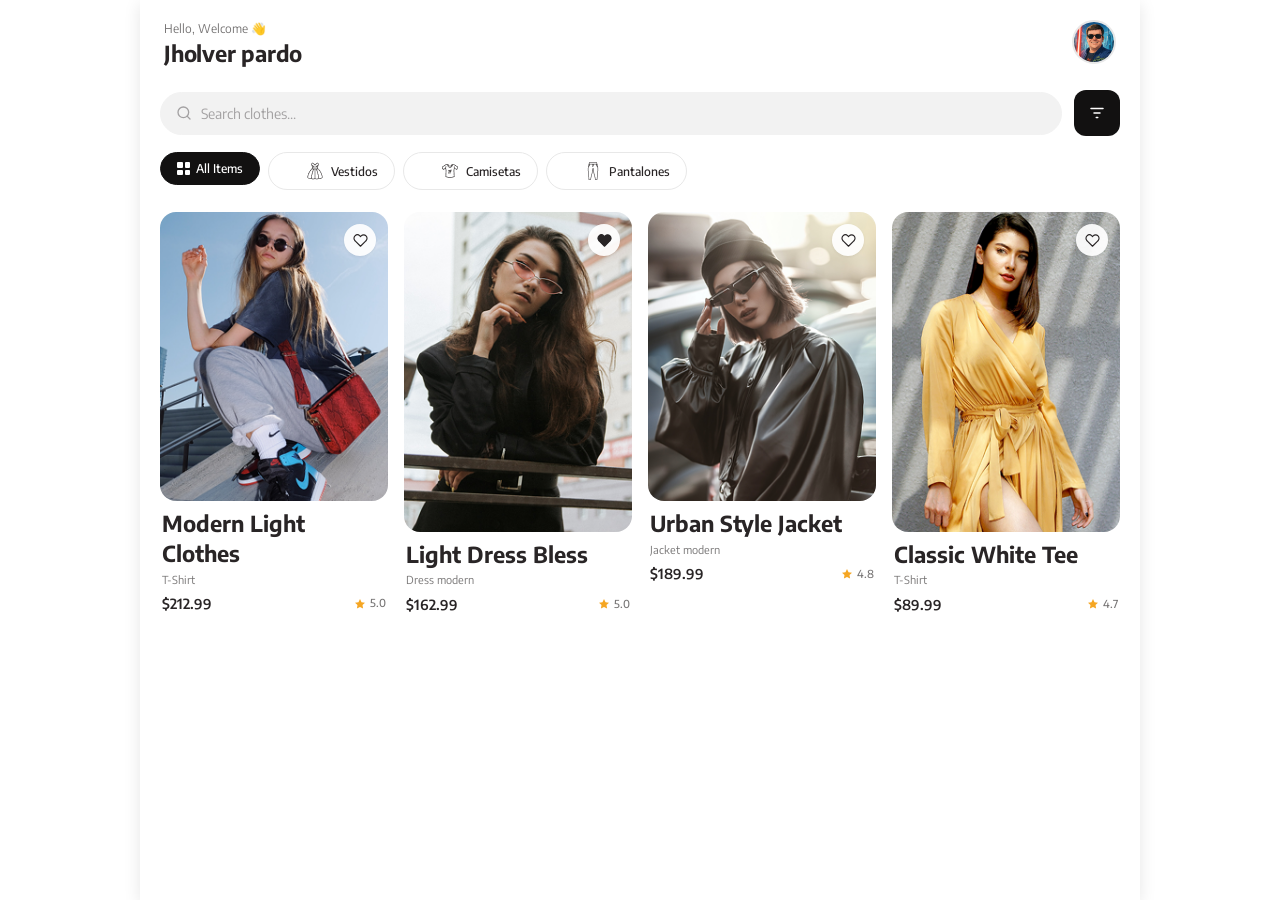
==== index.html @ 1089f5e9 "feat: :sparkles: ajustes y funciones agregadas" ====
<!DOCTYPE html>
<html lang="es">
<head>
  <meta charset="UTF-8" />
  <meta name="viewport" content="width=device-width, initial-scale=1.0" />
  <meta name="description" content="StyleStore — Tu tienda de moda online." />
  <title>StyleStore — Inicio</title>
  <link rel="stylesheet" href="css/variables.css" />
  <link rel="stylesheet" href="css/style.css" />
</head>
<body>

<div class="page-wrapper">

  <!-- ══════════════════════════════════
       TOP BAR — Saludo + Avatar
  ══════════════════════════════════ -->
  <header class="top-bar">

    <div class="top-bar__greeting">
      <span class="top-bar__hello">
        Hello, Welcome <span class="emoji">👋</span>
      </span>
      <span class="top-bar__name">Jholver pardo </span>
    </div>

    <!-- Avatar de usuario -->
    <div class="top-bar__avatar" role="img" aria-label="Foto de perfil de Albert Stevano">
      <img src="/almacenamiento/img/image.png" alt="avatar">
      <span class="avatar-placeholder" aria-hidden="true"></span>
    </div>

  </header>

  <!-- ══════════════════════════════════
       BARRA DE BÚSQUEDA
  ══════════════════════════════════ -->
  <section class="search-section" aria-label="Búsqueda">

    <div class="search-bar" role="search">

      <div class="search-bar__input-wrap">
        <span class="search-bar__icon" aria-hidden="true">
          <!-- Lupa SVG -->
          <svg viewBox="0 0 24 24" fill="none" stroke-width="2"
               stroke-linecap="round" stroke-linejoin="round">
            <circle cx="11" cy="11" r="8"/>
            <line x1="21" y1="21" x2="16.65" y2="16.65"/>
          </svg>
        </span>
        <label for="search-input" class="sr-only">Buscar ropa</label>
        <input
          id="search-input"
          class="search-bar__input"
          type="search"
          placeholder="Search clothes..."
          autocomplete="off"
          aria-label="Buscar ropa"
        />
      </div>

      <!-- Botón filtro oscuro (Figma) -->
      <button class="search-bar__filter-btn" aria-label="Filtrar resultados">
        <svg viewBox="0 0 24 24" fill="none" stroke-width="2"
             stroke-linecap="round" stroke-linejoin="round" aria-hidden="true">
          <line x1="4"  y1="6"  x2="20" y2="6"/>
          <line x1="8"  y1="12" x2="16" y2="12"/>
          <line x1="11" y1="18" x2="13" y2="18"/>
        </svg>
      </button>

    </div>
  </section>

  <!-- ══════════════════════════════════
       CHIPS DE CATEGORÍAS
  ══════════════════════════════════ -->
  <nav class="categories-section" aria-label="Categorías de ropa">
    <ul class="categories-scroll" role="list">

      <li>
        <button class="category-chip active" aria-pressed="true" aria-label="Todos los artículos">
          <!-- Icono grid 2x2 -->
          <span class="chip-all-icon" aria-hidden="true">
            <span></span><span></span>
            <span></span><span></span>
          </span>
          All Items
        </button>
      </li>

      <li>
        <button class="category-chip" aria-pressed="false" aria-label="Vestidos">
          <!-- icono vestido simple -->
          <svg class="category-chip__icon" viewBox="0 0 24 24" fill="none"
               stroke="currentColor" stroke-width="1.8" stroke-linecap="round"
               stroke-linejoin="round" width="14" height="14" aria-hidden="true">
              <img src="/almacenamiento/img/Type=Default, Category=linear, Library=dress.png" alt="">
          </svg>
          Vestidos
        </button>
      </li>

      <li>
        <button class="category-chip" aria-pressed="false" aria-label="Camisetas">
          <svg class="category-chip__icon" viewBox="0 0 24 24" fill="none"
               stroke="currentColor" stroke-width="1.8" stroke-linecap="round"
               stroke-linejoin="round" width="14" height="14" aria-hidden="true">
               <img src="/almacenamiento/img//Type=Default, Category=linear, Library=tshirt.png" alt="icono camiseta">
          </svg>
          Camisetas
        </button>
      </li>

      <li>
        <button class="category-chip" aria-pressed="false" aria-label="Vaqueros">
          <!-- Icono pantalón simple -->
          <svg class="category-chip__icon" viewBox="0 0 24 24" fill="none"
               stroke="currentColor" stroke-width="1.8" stroke-linecap="round"
               stroke-linejoin="round" width="14" height="14" aria-hidden="true">
              <img src="/almacenamiento/img/Type=Default, Category=linear, Library=jeans.png" alt="icono camiseta">
          </svg>
          Pantalones
        </button>
      </li>

    </ul>
  </nav>

  <!-- ══════════════════════════════════
       GRID DE PRODUCTOS
  ══════════════════════════════════ -->
  <main class="products-section" id="productos">

    <ul class="products-grid" role="list" aria-label="Listado de productos">

      <!-- ── Producto 1 ── -->
      <li role="listitem">
        <article class="product-card">
          <a href="views/detail.html?id=1" aria-label="Ver Modern Light Clothes">
            <div class="product-card__img-wrap">
              <img src="/almacenamiento/img/Product 1.png" alt="modern light clothes" loading="lazy" />
              <!-- Botón favorito -->
              <button class="product-card__fav-btn" aria-label="Agregar a favoritos" aria-pressed="false">
                <svg viewBox="0 0 24 24" stroke-width="1.8"
                     stroke-linecap="round" stroke-linejoin="round" aria-hidden="true">
                  <path d="M20.84 4.61a5.5 5.5 0 0 0-7.78 0L12 5.67l-1.06-1.06
                           a5.5 5.5 0 0 0-7.78 7.78l1.06 1.06L12 21.23l7.78-7.78
                           1.06-1.06a5.5 5.5 0 0 0 0-7.78z"/>
                </svg>
              </button>
            </div>
          </a>
          <div class="product-card__info">
            <a href="views/detail.html?id=1" class="product-card__name">Modern Light Clothes</a>
            <span class="product-card__category">T-Shirt</span>
            <div class="product-card__bottom">
              <span class="product-card__price">$212.99</span>
              <div class="product-card__rating" aria-label="Calificación 5.0">
                <svg class="star-icon" viewBox="0 0 24 24" aria-hidden="true">
                  <path d="M12 2l3.09 6.26L22 9.27l-5 4.87
                           1.18 6.88L12 17.77l-6.18 3.25L7 14.14
                           2 9.27l6.91-1.01L12 2z"/>
                </svg>
                <span>5.0</span>
              </div>
            </div>
          </div>
        </article>
      </li>

      <!-- ── Producto 2 ── -->
      <li role="listitem">
        <article class="product-card">
          <a href="views/detail.html?id=2" aria-label="Ver Light Dress Bless">
            <div class="product-card__img-wrap">
             <img src="/almacenamiento/img/Library=Product2.png" alt="light dress bless" loading="lazy" />
              <button class="product-card__fav-btn active" aria-label="Quitar de favoritos" aria-pressed="true">
                <svg viewBox="0 0 24 24" stroke-width="1.8"
                     stroke-linecap="round" stroke-linejoin="round" aria-hidden="true">
                  <path d="M20.84 4.61a5.5 5.5 0 0 0-7.78 0L12 5.67l-1.06-1.06
                           a5.5 5.5 0 0 0-7.78 7.78l1.06 1.06L12 21.23l7.78-7.78
                           1.06-1.06a5.5 5.5 0 0 0 0-7.78z"/>
                </svg>
              </button>
            </div>
          </a>
          <div class="product-card__info">
            <a href="views/detail.html?id=2" class="product-card__name">Light Dress Bless</a>
            <span class="product-card__category">Dress modern</span>
            <div class="product-card__bottom">
              <span class="product-card__price">$162.99</span>
              <div class="product-card__rating" aria-label="Calificación 5.0">
                <svg class="star-icon" viewBox="0 0 24 24" aria-hidden="true">
                  <path d="M12 2l3.09 6.26L22 9.27l-5 4.87
                           1.18 6.88L12 17.77l-6.18 3.25L7 14.14
                           2 9.27l6.91-1.01L12 2z"/>
                </svg>
                <span>5.0</span>
              </div>
            </div>
          </div>
        </article>
      </li>

      <!-- ── Producto 3 ── -->
      <li role="listitem">
        <article class="product-card">
          <a href="views/detail.html?id=3" aria-label="Ver Urban Style Jacket">
            <div class="product-card__img-wrap">
             <img src="/almacenamiento/img/Library=Product3.png" alt="urban style jacket" loading="lazy" />
              <button class="product-card__fav-btn" aria-label="Agregar a favoritos" aria-pressed="false">
                <svg viewBox="0 0 24 24" stroke-width="1.8"
                     stroke-linecap="round" stroke-linejoin="round" aria-hidden="true">
                  <path d="M20.84 4.61a5.5 5.5 0 0 0-7.78 0L12 5.67l-1.06-1.06
                           a5.5 5.5 0 0 0-7.78 7.78l1.06 1.06L12 21.23l7.78-7.78
                           1.06-1.06a5.5 5.5 0 0 0 0-7.78z"/>
                </svg>
              </button>
            </div>
          </a>
          <div class="product-card__info">
            <a href="views/detail.html?id=3" class="product-card__name">Urban Style Jacket</a>
            <span class="product-card__category">Jacket modern</span>
            <div class="product-card__bottom">
              <span class="product-card__price">$189.99</span>
              <div class="product-card__rating" aria-label="Calificación 4.8">
                <svg class="star-icon" viewBox="0 0 24 24" aria-hidden="true">
                  <path d="M12 2l3.09 6.26L22 9.27l-5 4.87
                           1.18 6.88L12 17.77l-6.18 3.25L7 14.14
                           2 9.27l6.91-1.01L12 2z"/>
                </svg>
                <span>4.8</span>
              </div>
            </div>
          </div>
        </article>
      </li>

      <!-- ── Producto 4 ── -->
      <li role="listitem">
        <article class="product-card">
          <a href="views/detail.html?id=4" aria-label="Ver Classic White Tee">
            <div class="product-card__img-wrap">
              <img src="/almacenamiento/img/Library=Product4.png" alt="classic white tee" loading="lazy" />
              <button class="product-card__fav-btn" aria-label="Agregar a favoritos" aria-pressed="false">
                <svg viewBox="0 0 24 24" stroke-width="1.8"
                     stroke-linecap="round" stroke-linejoin="round" aria-hidden="true">
                  <path d="M20.84 4.61a5.5 5.5 0 0 0-7.78 0L12 5.67l-1.06-1.06
                           a5.5 5.5 0 0 0-7.78 7.78l1.06 1.06L12 21.23l7.78-7.78
                           1.06-1.06a5.5 5.5 0 0 0 0-7.78z"/>
                </svg>
              </button>
            </div>
          </a>
          <div class="product-card__info">
            <a href="views/detail.html?id=4" class="product-card__name">Classic White Tee</a>
            <span class="product-card__category">T-Shirt</span>
            <div class="product-card__bottom">
              <span class="product-card__price">$89.99</span>
              <div class="product-card__rating" aria-label="Calificación 4.7">
                <svg class="star-icon" viewBox="0 0 24 24" aria-hidden="true">
                  <path d="M12 2l3.09 6.26L22 9.27l-5 4.87
                           1.18 6.88L12 17.77l-6.18 3.25L7 14.14
                           2 9.27l6.91-1.01L12 2z"/>
                </svg>
                <span>4.7</span>
              </div>
            </div>
          </div>
        </article>
      </li>

    </ul>

  </main>

  <!-- ══════════════════════════════════
       BOTTOM NAV
  ══════════════════════════════════ -->
  <nav class="bottom-nav" aria-label="Navegación principal">

    <!-- Inicio -->
    <a href="./index.html" class="nav-item active" aria-label="Inicio" aria-current="page">
      <svg viewBox="0 0 24 24" fill="none" stroke-width="1.8"
           stroke-linecap="round" stroke-linejoin="round" aria-hidden="true">
        <path d="M3 9l9-7 9 7v11a2 2 0 0 1-2 2H5a2 2 0 0 1-2-2z"/>
        <polyline points="9 22 9 12 15 12 15 22"/>
      </svg>
      <span class="sr-only">Inicio</span>
    </a>

    <!-- Carrito -->
    <a href="views/checkout.html" class="nav-item" aria-label="Carrito (3 artículos)">
      <div class="nav-item__wrap">
        <svg viewBox="0 0 24 24" fill="none" stroke-width="1.8"
             stroke-linecap="round" stroke-linejoin="round" aria-hidden="true">
          <path d="M6 2 3 6v14a2 2 0 0 0 2 2h14a2 2 0 0 0 2-2V6l-3-4z"/>
          <line x1="3" y1="6" x2="21" y2="6"/>
          <path d="M16 10a4 4 0 0 1-8 0"/>
        </svg>
        <span class="nav-badge" aria-label="3 artículos en carrito">3</span>
      </div>
      <span class="sr-only">Carrito</span>
    </a>

    <!-- Favoritos -->
    <a href="#" class="nav-item" aria-label="Lista de favoritos">
      <svg viewBox="0 0 24 24" fill="none" stroke-width="1.8"
           stroke-linecap="round" stroke-linejoin="round" aria-hidden="true">
        <path d="M20.84 4.61a5.5 5.5 0 0 0-7.78 0L12 5.67l-1.06-1.06
                 a5.5 5.5 0 0 0-7.78 7.78l1.06 1.06L12 21.23l7.78-7.78
                 1.06-1.06a5.5 5.5 0 0 0 0-7.78z"/>
      </svg>
      <span class="sr-only">Favoritos</span>
    </a>

    <!-- Perfil -->
    <a href="#" class="nav-item" aria-label="Perfil de usuario">
      <svg viewBox="0 0 24 24" fill="none" stroke-width="1.8"
           stroke-linecap="round" stroke-linejoin="round" aria-hidden="true">
        <path d="M20 21v-2a4 4 0 0 0-4-4H8a4 4 0 0 0-4 4v2"/>
        <circle cx="12" cy="7" r="4"/>
      </svg>
      <span class="sr-only">Perfil</span>
    </a>

  </nav>

</div><!-- /.page-wrapper -->


</body>
</html>
---- css/variables.css ----
/* ============================================================
   VARIABLES GLOBALES
   Paleta: Nam Design Color Guide (imágenes del proyecto)
   Tipografía: Encode Sans (local — carpeta encode_sans)
   ============================================================ */

/* ── Encode Sans — fuente local ── */
@font-face {
  font-family: 'Encode Sans';
  src: url('../almacenamiento/fuente/encode_sans/EncodeSans-Light.woff2') format('woff2'),
       url('../almacenamiento/fuente/encode_sans/EncodeSans-Light.ttf')   format('truetype');
  font-weight: 300;
  font-style: normal;
  font-display: swap;
}

@font-face {
  font-family: 'Encode Sans';
  src: url('../almacenamiento/fuente/encode_sans/EncodeSans-Regular.woff2') format('woff2'),
       url('../almacenamiento/fuente/encode_sans/EncodeSans-Regular.ttf')   format('truetype');
  font-weight: 400;
  font-style: normal;
  font-display: swap;
}

@font-face {
  font-family: 'Encode Sans';
  src: url('../almacenamiento/fuente/encode_sans/EncodeSans-Medium.woff2') format('woff2'),
       url('../almacenamiento/fuente/encode_sans/EncodeSans-Medium.ttf')   format('truetype');
  font-weight: 500;
  font-style: normal;
  font-display: swap;
}

@font-face {
  font-family: 'Encode Sans';
  src: url('../almacenamiento/fuente/encode_sans/EncodeSans-SemiBold.woff2') format('woff2'),
       url('../almacenamiento/fuente/encode_sans/EncodeSans-SemiBold.ttf')   format('truetype');
  font-weight: 600;
  font-style: normal;
  font-display: swap;
}

@font-face {
  font-family: 'Encode Sans';
  src: url('../almacenamiento/fuente/encode_sans/EncodeSans-Bold.woff2') format('woff2'),
       url('../almacenamiento/fuente/encode_sans/EncodeSans-Bold.ttf')   format('truetype');
  font-weight: 700;
  font-style: normal;
  font-display: swap;
}

/* ────────────────────────────────────────────────────────────
   DESIGN TOKENS
   ──────────────────────────────────────────────────────────── */
:root {

  /* ── Paleta exacta — Nam Design Color Guide ── */
  --color-01: #292526;   /* dark charcoal — texto principal  */
  --color-02: #787676;   /* medium gray   — texto secundario */
  --color-03: #A3A1A2;   /* light gray    — placeholders     */
  --color-04: #F2F2F2;   /* off-white     — fondos suaves    */
  --color-05: #121111;   /* near-black    — botones, navbar  */

  /* ── Alias para compatibilidad ── */
  --font-primary: var(--font);
  --weight-regular: var(--fw-regular);
  --weight-bold: var(--fw-bold);
  --color-bg:          #FFFFFF;
  --color-bg-soft:     var(--color-04);
  --color-text:        var(--color-01);
  --color-text-muted:  var(--color-02);
  --color-text-faint:  var(--color-03);
  --color-border:      #E8E8E8;
  --color-border-dark: var(--color-03);

  /* Acento mínimo: amarillo rating (como en Figma) */
  --color-star: #F5A623;

  /* Botón principal */
  --color-btn-bg:   var(--color-05);
  --color-btn-text: #FFFFFF;

  /* Chip categoría activo */
  --color-chip-active-bg:   var(--color-05);
  --color-chip-active-text: #FFFFFF;

  /* ── Tipografía ── */
  --font: 'Encode Sans', system-ui, sans-serif;

  --text-xs:   0.6875rem;  /* 11px */
  --text-sm:   0.75rem;    /* 12px */
  --text-base: 0.875rem;   /* 14px */
  --text-md:   1rem;       /* 16px */
  --text-lg:   1.125rem;   /* 18px */
  --text-xl:   1.375rem;   /* 22px */
  --text-2xl:  1.625rem;   /* 26px */

  --fw-light:   300;
  --fw-regular: 400;
  --fw-medium:  500;
  --fw-semi:    600;
  --fw-bold:    700;

  --lh-tight:  1.2;
  --lh-snug:   1.35;
  --lh-normal: 1.5;

  /* ── Espaciado ── */
  --sp-1:  0.25rem;   /*  4px */
  --sp-2:  0.5rem;    /*  8px */
  --sp-3:  0.75rem;   /* 12px */
  --sp-4:  1rem;      /* 16px */
  --sp-5:  1.25rem;   /* 20px */
  --sp-6:  1.5rem;    /* 24px */
  --sp-8:  2rem;      /* 32px */
  --sp-10: 2.5rem;    /* 40px */

  /* ── Bordes ── */
  --radius-sm:   8px;
  --radius-md:   12px;
  --radius-lg:   16px;
  --radius-xl:   20px;
  --radius-full: 9999px;

  /* ── Sombras ── */
  --shadow-xs: 0 1px 3px rgba(18,17,17,.06);
  --shadow-sm: 0 2px 8px rgba(18,17,17,.08);
  --shadow-md: 0 4px 16px rgba(18,17,17,.10);

  /* ── Transiciones ── */
  --ease-out: cubic-bezier(0.22, 1, 0.36, 1);
  --dur-fast: 150ms;
  --dur-mid:  260ms;

  /* ── Layout móvil ── */
  --page-max-w:    390px;
  --page-px:       20px;
  --bottom-nav-h:  72px;
  --top-bar-h:     60px;
}
---- css/style.css ----
/* ============================================================
   ESTILO.CSS — Página de Inicio
   Fiel al wireframe Figma
   ============================================================ */

@import url('variables.css');

/* Reset */
*, *::before, *::after {
  box-sizing: border-box;
  margin: 0;
  padding: 0;
}

html { font-size: 16px; -webkit-text-size-adjust: 100%; }

body {
  font-family: var(--font);
  background: var(--color-bg);
  color: var(--color-text);
  line-height: var(--lh-normal);
  min-height: 100dvh;
  -webkit-font-smoothing: antialiased;
}

a { text-decoration: none; color: inherit; }
img { display: block; max-width: 100%; }
ul { list-style: none; }
button { cursor: pointer; border: none; background: none; font-family: var(--font); }

/* Page wrapper */
.page-wrapper {
  max-width: var(--page-max-w);
  margin: 0 auto;
  min-height: 100dvh;
  background: var(--color-bg);
  position: relative;
  overflow-x: hidden;
}

/* Top Bar */
.top-bar {
  padding: var(--sp-5) var(--page-px) var(--sp-3);
  display: flex;
  align-items: flex-start;
  justify-content: space-between;
}

.top-bar__greeting {
  display: flex;
  flex-direction: column;
  gap: 2px;
}

.top-bar__hello {
  font-size: var(--text-sm);
  font-weight: var(--fw-regular);
  color: var(--color-text-muted);
}

.top-bar__hello .emoji { font-style: normal; }

.top-bar__name {
  font-size: var(--text-xl);
  font-weight: var(--fw-bold);
  color: var(--color-text);
  line-height: var(--lh-tight);
  letter-spacing: -0.01em;
}

.top-bar__avatar {
  width: 44px;
  height: 44px;
  border-radius: var(--radius-full);
  overflow: hidden;
  border: 2px solid var(--color-border);
  flex-shrink: 0;
  background: var(--color-bg-soft);
  display: flex;
  align-items: center;
  justify-content: center;
}

.top-bar__avatar img {
  width: 100%;
  height: 100%;
  object-fit: cover;
}

.avatar-placeholder {
  font-size: var(--text-md);
  font-weight: var(--fw-semi);
  color: var(--color-text-muted);
  font-family: var(--font);
}

/* Search Bar */
.search-section {
  padding: var(--sp-3) var(--page-px) var(--sp-4);
}

.search-bar {
  display: flex;
  align-items: center;
  gap: var(--sp-3);
}

.search-bar__input-wrap {
  flex: 1;
  position: relative;
  display: flex;
  align-items: center;
}

.search-bar__icon {
  position: absolute;
  left: var(--sp-4);
  pointer-events: none;
  display: flex;
  align-items: center;
}

.search-bar__icon svg {
  width: 16px;
  height: 16px;
  stroke: var(--color-text-faint);
  fill: none;
}

.search-bar__input {
  width: 100%;
  padding: 0.75rem var(--sp-4) 0.75rem calc(var(--sp-4) + 16px + var(--sp-2));
  font-family: var(--font);
  font-size: var(--text-base);
  font-weight: var(--fw-regular);
  color: var(--color-text);
  background: var(--color-bg-soft);
  border: 1.5px solid var(--color-bg-soft);
  border-radius: var(--radius-full);
  outline: none;
  transition: border-color var(--dur-fast) var(--ease-out);
}

.search-bar__input::placeholder {
  color: var(--color-text-faint);
}

.search-bar__input:focus {
  border-color: var(--color-border-dark);
}

.search-bar__filter-btn {
  width: 46px;
  height: 46px;
  background: var(--color-btn-bg);
  border-radius: var(--radius-md);
  display: flex;
  align-items: center;
  justify-content: center;
  flex-shrink: 0;
  transition: opacity var(--dur-fast);
}

.search-bar__filter-btn:hover { opacity: 0.85; }
.search-bar__filter-btn:active { opacity: 0.7; }

.search-bar__filter-btn svg {
  width: 18px;
  height: 18px;
  stroke: #fff;
  fill: none;
}

/* Categories */
.categories-section {
  padding: 0 var(--page-px) var(--sp-5);
}

.categories-scroll {
  display: flex;
  gap: var(--sp-2);
  overflow-x: auto;
  -webkit-overflow-scrolling: touch;
  scrollbar-width: none;
  padding-bottom: 2px;
}

.categories-scroll::-webkit-scrollbar { display: none; }

.category-chip {
  display: flex;
  align-items: center;
  gap: 6px;
  padding: 0.5rem var(--sp-4);
  border-radius: var(--radius-full);
  border: 1.5px solid var(--color-border);
  background: var(--color-bg);
  font-family: var(--font);
  font-size: var(--text-sm);
  font-weight: var(--fw-medium);
  color: var(--color-text);
  white-space: nowrap;
  flex-shrink: 0;
  transition: background var(--dur-fast) var(--ease-out),
              border-color var(--dur-fast) var(--ease-out),
              color var(--dur-fast) var(--ease-out);
  cursor: pointer;
}

.category-chip:hover {
  background: var(--color-bg-soft);
}

.category-chip.active {
  background: var(--color-chip-active-bg);
  border-color: var(--color-chip-active-bg);
  color: var(--color-chip-active-text);
}

.category-chip__icon {
  font-size: 14px;
  line-height: 1;
}

.chip-all-icon {
  display: grid;
  grid-template-columns: 1fr 1fr;
  gap: 2px;
  width: 13px;
  height: 13px;
}

.chip-all-icon span {
  display: block;
  background: currentColor;
  border-radius: 1px;
}

/* Products Grid */
.products-section {
  padding: 0 var(--page-px);
  padding-bottom: calc(var(--bottom-nav-h) + var(--sp-6));
}

.products-grid {
  display: grid;
  grid-template-columns: 1fr 1fr;
  gap: var(--sp-4);
}

/* Responsive */
@media (min-width: 300px) {
  .products-grid {
    grid-template-columns: repeat(3, 1fr);
    gap: var(--sp-3);
  }
}

@media (min-width: 720px) {
  :root {
    --page-max-w: 100%;
  }
  .page-wrapper {
    max-width: 1000px;
    width: 100%;
  }
  .products-grid {
    grid-template-columns: repeat(4, 1fr);
    gap: var(--sp-4);
  }
  .top-bar {
    padding: var(--sp-5) var(--sp-6) var(--sp-3);
  }
}

/* Product Card */
.product-card {
  display: flex;
  flex-direction: column;
  gap: var(--sp-2);
  cursor: pointer;
}

.product-card__img-wrap {
  position: relative;
  border-radius: var(--radius-lg);
  overflow: hidden;
  background: var(--color-bg-soft);
  aspect-ratio: 3 / 4;
}

.products-grid li:nth-child(even) .product-card__img-wrap {
  aspect-ratio: 3 / 4.2;
}

.products-grid li:nth-child(odd) .product-card__img-wrap {
  aspect-ratio: 3 / 3.8;
}

.product-card__img-wrap img {
  width: 100%;
  height: 100%;
  object-fit: cover;
  transition: transform var(--dur-mid) var(--ease-out);
}

.product-card:hover .product-card__img-wrap img {
  transform: scale(1.04);
}

.product-card__img-wrap.no-img {
  display: flex;
  align-items: center;
  justify-content: center;
}

.product-card__img-wrap.no-img::after {
  content: '👗';
  font-size: 2.5rem;
  opacity: 0.3;
}

/* Favorite Button */
.product-card__fav-btn {
  position: absolute;
  top: var(--sp-3);
  right: var(--sp-3);
  width: 32px;
  height: 32px;
  background: rgba(255,255,255,0.92);
  border-radius: var(--radius-full);
  display: flex;
  align-items: center;
  justify-content: center;
  box-shadow: var(--shadow-xs);
  transition: background var(--dur-fast);
}

.product-card__fav-btn:hover { background: #fff; }

.product-card__fav-btn svg {
  width: 15px;
  height: 15px;
  stroke: var(--color-text);
  fill: none;
  transition: fill var(--dur-fast), stroke var(--dur-fast);
}

.product-card__fav-btn.active svg {
  stroke: var(--color-text);
  fill: var(--color-text);
}

/* Product Info */
.product-card__info {
  display: flex;
  flex-direction: column;
  gap: 3px;
  padding: 0 2px;
}

.product-card__name {
  font-size: var(--text-xl);
  font-weight: var(--fw-bold);
  color: var(--color-text);
  line-height: var(--lh-snug);
}

.product-card__category {
  font-size: var(--text-xs);
  font-weight: var(--fw-regular);
  color: var(--color-text-muted);
}

.product-card__bottom {
  display: flex;
  align-items: center;
  justify-content: space-between;
  margin-top: 2px;
}

.product-card__price {
  font-size: var(--text-base);
  font-weight: var(--fw-semi);
  color: var(--color-text);
}

.product-card__rating {
  display: flex;
  align-items: center;
  gap: 4px;
}

.star-icon {
  width: 12px;
  height: 12px;
  fill: var(--color-star);
}

.product-card__rating span {
  font-size: var(--text-xs);
  font-weight: var(--fw-medium);
  color: var(--color-text-muted);
}

/* Bottom Nav - SOLO VISIBLE EN MÓVILES */
.bottom-nav {
  display: none; /* Oculto por defecto para desktop/tablet */
  position: fixed;
  bottom: 0;
  left: 50%;
  transform: translateX(-50%);
  width: 100%;
  max-width: var(--page-max-w);
  height: var(--bottom-nav-h);
  background: var(--color-05);
  border-radius: var(--radius-xl) var(--radius-xl) 0 0;
  flex-direction: row;
  align-items: center;
  justify-content: space-around;
  padding: 0 var(--sp-6);
  z-index: 200;
}

@media (max-width: 480px) {
  .bottom-nav {
    display: flex; /* Solo visible cuando pantalla < 480px */
  }
  .products-section {
    padding-bottom: calc(var(--bottom-nav-h) + var(--sp-6));
  }
}

.nav-item {
  display: flex;
  flex-direction: column;
  align-items: center;
  gap: 4px;
  padding: var(--sp-2) var(--sp-3);
  border-radius: var(--radius-md);
  text-decoration: none;
  transition: opacity var(--dur-fast);
}

.nav-item:hover { opacity: 0.7; }

.nav-item svg {
  width: 22px;
  height: 22px;
  stroke: rgba(255,255,255,0.55);
  fill: none;
  stroke-width: 1.8;
  transition: stroke var(--dur-fast);
}

.nav-item.active svg { stroke: #FFFFFF; }

.nav-item__wrap {
  position: relative;
}

.nav-badge {
  position: absolute;
  top: -5px;
  right: -5px;
  width: 16px;
  height: 16px;
  background: #fff;
  color: var(--color-05);
  font-size: 9px;
  font-weight: var(--fw-bold);
  border-radius: var(--radius-full);
  display: flex;
  align-items: center;
  justify-content: center;
}

/* Utilities */
.sr-only {
  position: absolute; width: 1px; height: 1px;
  padding: 0; margin: -1px; overflow: hidden;
  clip: rect(0,0,0,0); white-space: nowrap; border: 0;
}

/* More Responsive */
@media (min-width: 430px) {
  .page-wrapper {
    box-shadow: var(--shadow-md);
  }
}

@media (max-width: 360px) {
  :root {
    --page-px: 16px;
  }
  .products-grid {
    gap: var(--sp-3);
  }
  .top-bar__name {
    font-size: var(--text-lg);
  }
}

@media (min-width: 768px) {
  :root {
    --page-max-w: 480px;
  }
}
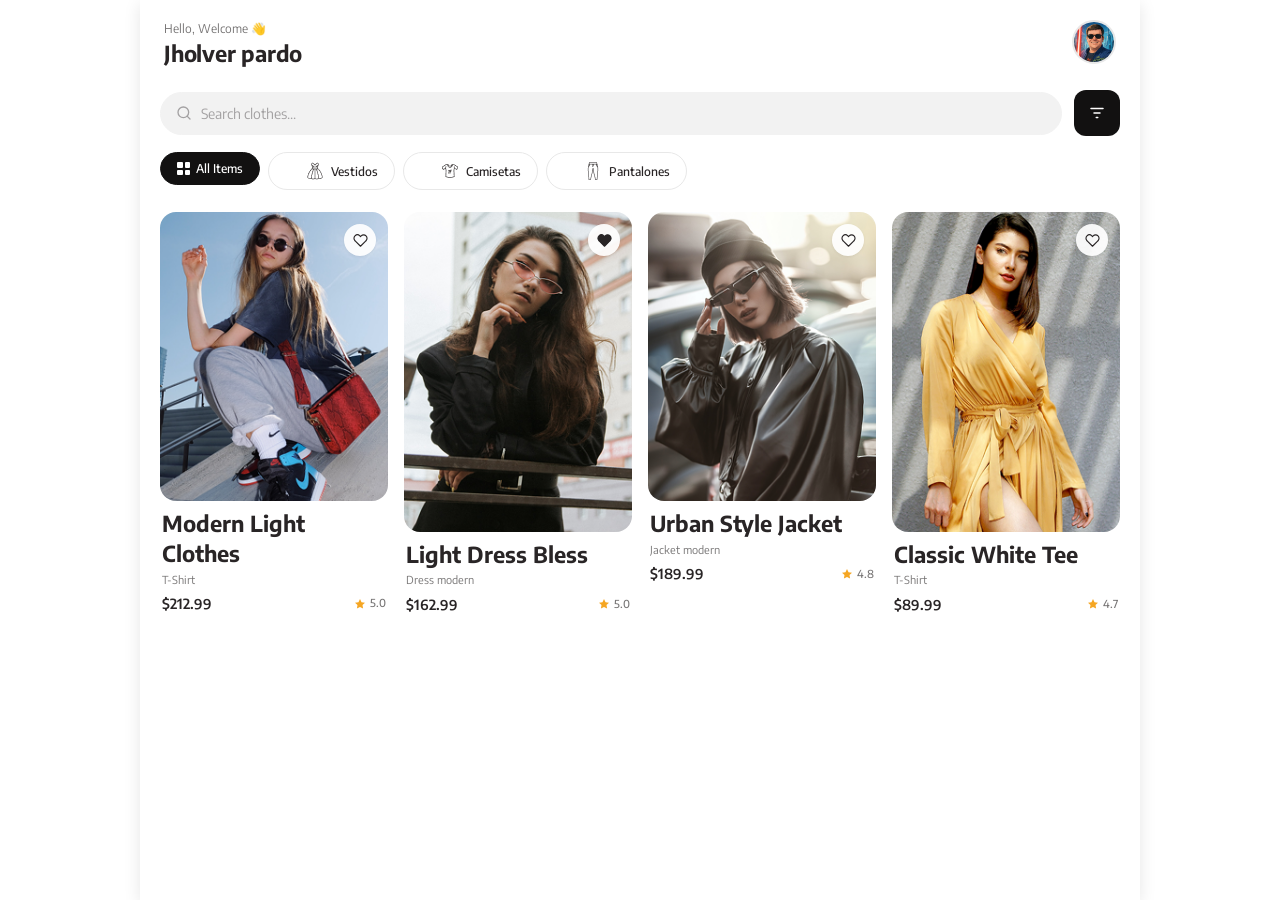
==== commit ef7d0493: "feat: :sparkles: funcinalidad en las imagenes agregada" ====
--- a/index.html
+++ b/index.html
@@ -26,7 +26,7 @@
 
     <!-- Avatar de usuario -->
     <div class="top-bar__avatar" role="img" aria-label="Foto de perfil de Albert Stevano">
-      <img src="/almacenamiento/img/image.png" alt="avatar">
+      <img src="/storage/img/image.png" alt="avatar">
       <span class="avatar-placeholder" aria-hidden="true"></span>
     </div>
 
@@ -95,7 +95,7 @@
           <svg class="category-chip__icon" viewBox="0 0 24 24" fill="none"
                stroke="currentColor" stroke-width="1.8" stroke-linecap="round"
                stroke-linejoin="round" width="14" height="14" aria-hidden="true">
-              <img src="/almacenamiento/img/Type=Default, Category=linear, Library=dress.png" alt="">
+              <img src="/storage/img/Type=Default, Category=linear, Library=dress.png" alt="">
           </svg>
           Vestidos
         </button>
@@ -106,7 +106,7 @@
           <svg class="category-chip__icon" viewBox="0 0 24 24" fill="none"
                stroke="currentColor" stroke-width="1.8" stroke-linecap="round"
                stroke-linejoin="round" width="14" height="14" aria-hidden="true">
-               <img src="/almacenamiento/img//Type=Default, Category=linear, Library=tshirt.png" alt="icono camiseta">
+               <img src="/storage/img/Type=Default, Category=linear, Library=tshirt.png" alt="icono camiseta">
           </svg>
           Camisetas
         </button>
@@ -118,7 +118,7 @@
           <svg class="category-chip__icon" viewBox="0 0 24 24" fill="none"
                stroke="currentColor" stroke-width="1.8" stroke-linecap="round"
                stroke-linejoin="round" width="14" height="14" aria-hidden="true">
-              <img src="/almacenamiento/img/Type=Default, Category=linear, Library=jeans.png" alt="icono camiseta">
+              <img src="/storage/img/Type=Default, Category=linear, Library=jeans.png" alt="icono vaqueros">
           </svg>
           Pantalones
         </button>
@@ -139,7 +139,7 @@
         <article class="product-card">
           <a href="views/detail.html?id=1" aria-label="Ver Modern Light Clothes">
             <div class="product-card__img-wrap">
-              <img src="/almacenamiento/img/Product 1.png" alt="modern light clothes" loading="lazy" />
+              <img src="/storage/img/Product 1.png" alt="modern light clothes" loading="lazy" />
               <!-- Botón favorito -->
               <button class="product-card__fav-btn" aria-label="Agregar a favoritos" aria-pressed="false">
                 <svg viewBox="0 0 24 24" stroke-width="1.8"
@@ -174,7 +174,7 @@
         <article class="product-card">
           <a href="views/detail.html?id=2" aria-label="Ver Light Dress Bless">
             <div class="product-card__img-wrap">
-             <img src="/almacenamiento/img/Library=Product2.png" alt="light dress bless" loading="lazy" />
+             <img src="/storage/img/Library=Product2.png" alt="light dress bless" loading="lazy" />
               <button class="product-card__fav-btn active" aria-label="Quitar de favoritos" aria-pressed="true">
                 <svg viewBox="0 0 24 24" stroke-width="1.8"
                      stroke-linecap="round" stroke-linejoin="round" aria-hidden="true">
@@ -208,7 +208,7 @@
         <article class="product-card">
           <a href="views/detail.html?id=3" aria-label="Ver Urban Style Jacket">
             <div class="product-card__img-wrap">
-             <img src="/almacenamiento/img/Library=Product3.png" alt="urban style jacket" loading="lazy" />
+             <img src="/storage/img/Library=Product3.png" alt="urban style jacket" loading="lazy" />
               <button class="product-card__fav-btn" aria-label="Agregar a favoritos" aria-pressed="false">
                 <svg viewBox="0 0 24 24" stroke-width="1.8"
                      stroke-linecap="round" stroke-linejoin="round" aria-hidden="true">
@@ -242,7 +242,7 @@
         <article class="product-card">
           <a href="views/detail.html?id=4" aria-label="Ver Classic White Tee">
             <div class="product-card__img-wrap">
-              <img src="/almacenamiento/img/Library=Product4.png" alt="classic white tee" loading="lazy" />
+              <img src="/storage/img/Library=Product4.png" alt="classic white tee" loading="lazy" />
               <button class="product-card__fav-btn" aria-label="Agregar a favoritos" aria-pressed="false">
                 <svg viewBox="0 0 24 24" stroke-width="1.8"
                      stroke-linecap="round" stroke-linejoin="round" aria-hidden="true">
